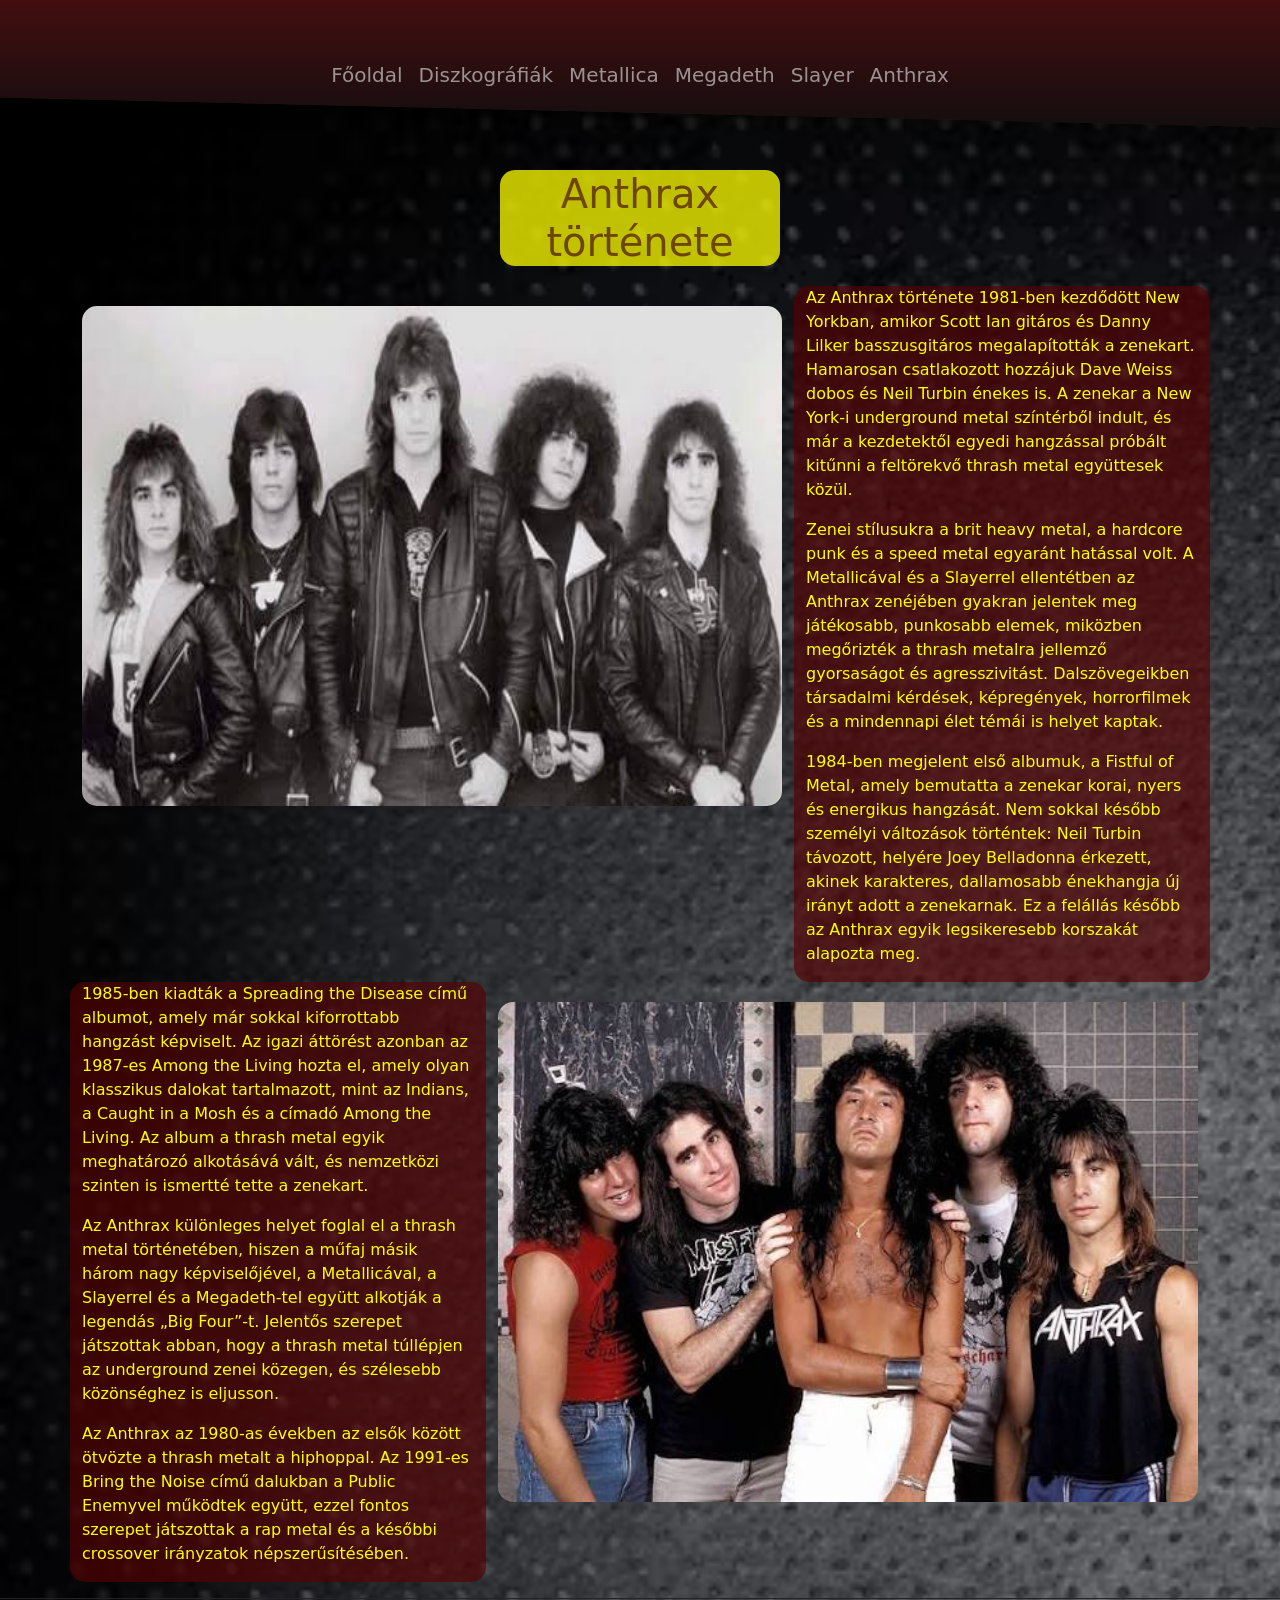
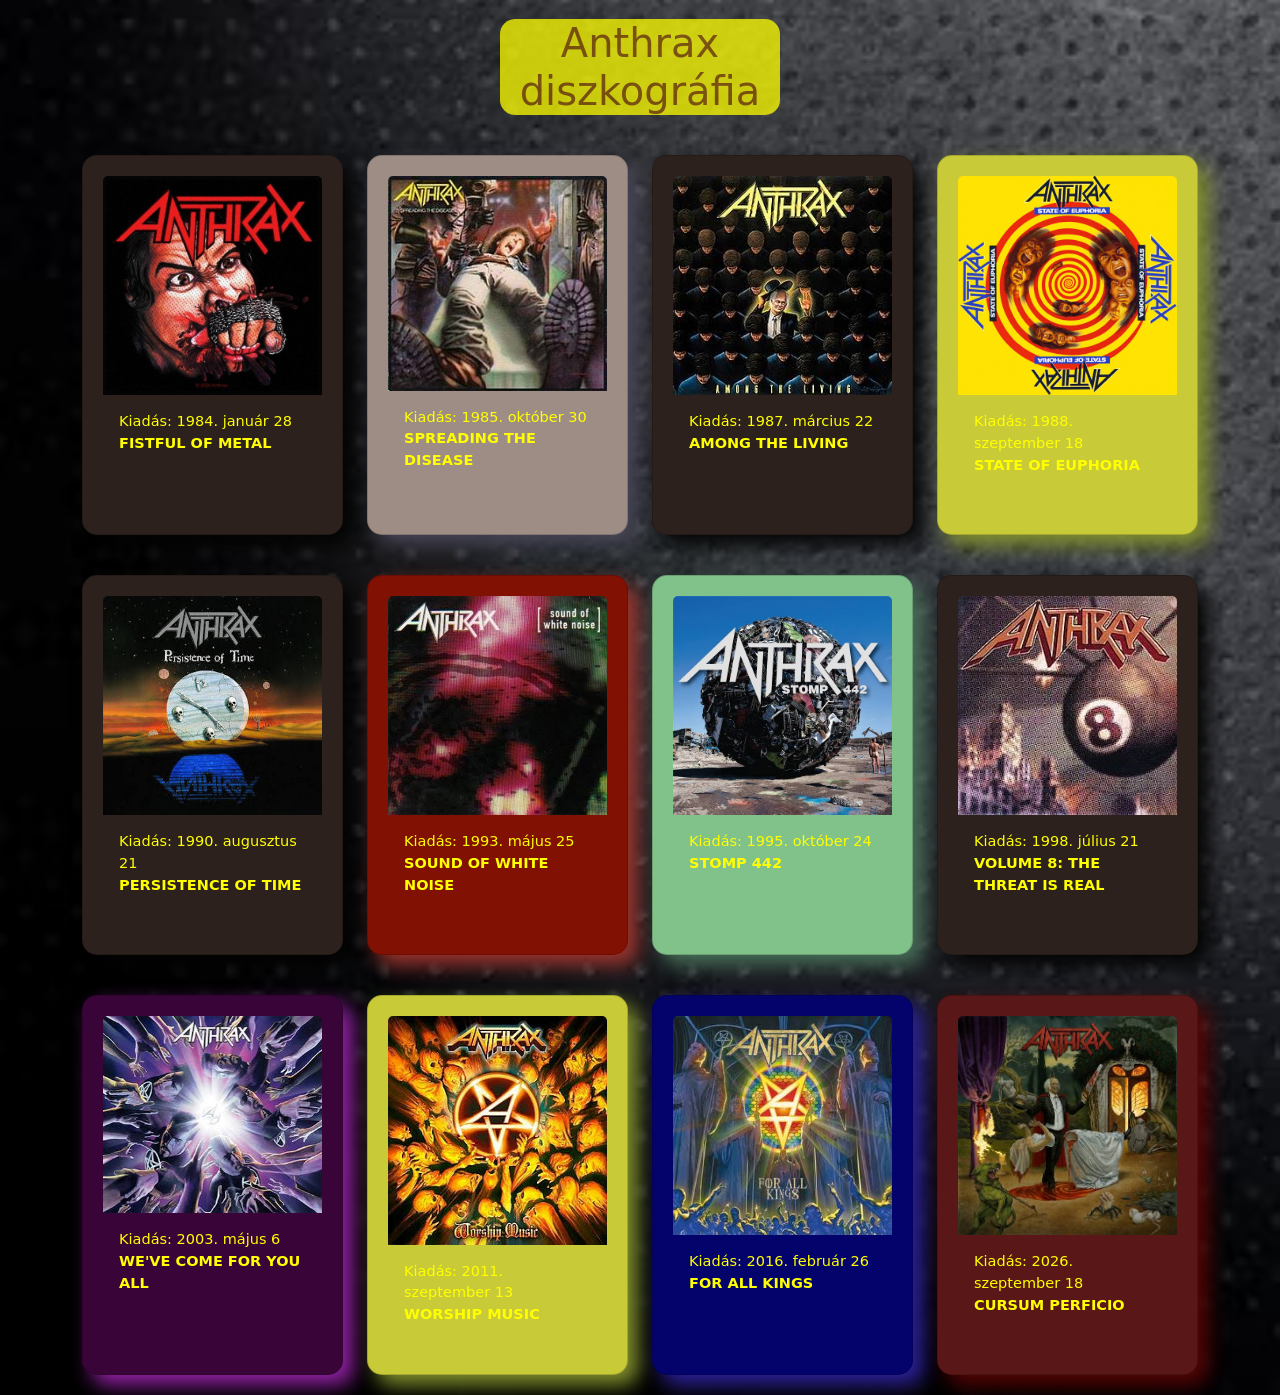
==== Anthrax.html @ 0cee43e6 "Majdnem végső állapot" ====
<!DOCTYPE html>

<html lang="hu">

<head>

    <meta charset="UTF-8">
    <meta name="viewport" content="width=device-width, initial-scale=1.0">
    <title>Anthrax</title>
    <link href="https://cdn.jsdelivr.net/npm/bootstrap@5.0.2/dist/css/bootstrap.min.css" rel="stylesheet"
        integrity="sha384-EVSTQN3/azprG1Anm3QDgpJLIm9Nao0Yz1ztcQTwFspd3yD65VohhpuuCOmLASjC" crossorigin="anonymous">
    <link rel="stylesheet" href="Anthrax.css">

</head>

<body>

    <nav class="navbar navbar-expand-lg navbar-dark bg-dark custom-navbar">
        <div class="container-fluid">
            <button class="navbar-toggler" type="button" data-bs-toggle="collapse" data-bs-target="#navbarNavDropdown"
                aria-controls="navbarNavDropdown" aria-expanded="false" aria-label="Toggle navigation">
                <span class="navbar-toggler-icon"></span>
            </button>
            <div class="collapse navbar-collapse justify-content-center" id="navbarNavDropdown">
                <ul class="navbar-nav">
                    <li class="nav-item">
                        <a class="nav-link" href="Főoldal.html">Főoldal</a>
                    </li>
                    <li class="nav-item">
                        <a class="nav-link" href="Diszkográfiák.html">Diszkográfiák</a>
                    </li>
                    <li class="nav-item">
                        <a class="nav-link" href="Metallica.html">Metallica</a>
                    </li>
                    <li class="nav-item">
                        <a class="nav-link" href="Megadeth.html">Megadeth</a>
                    </li>
                    <li class="nav-item">
                        <a class="nav-link" href="Slayer.html">Slayer</a>
                    </li>
                    <li class="nav-item">
                        <a class="nav-link" href="Anthrax.html">Anthrax</a>
                    </li>
                </ul>
            </div>
        </div>
    </nav>

    <h1 class="h1-custom">Anthrax története</h1>

    <div class="container">
        <div class="row">
            <div class="col">
                <img src="PICS/EarlyAnthrax1.jpg" alt="" class="custom-img">
            </div>
            <div class="col hatter">
                <p>
                    Az Anthrax története 1981-ben kezdődött New Yorkban, amikor Scott Ian gitáros és Danny Lilker
                    basszusgitáros megalapították a zenekart. Hamarosan csatlakozott hozzájuk Dave Weiss dobos és Neil
                    Turbin énekes is. A zenekar a New York-i underground metal színtérből indult, és már a kezdetektől
                    egyedi hangzással próbált kitűnni a feltörekvő thrash metal együttesek közül.
                </p>

                <p>
                    Zenei stílusukra a brit heavy metal, a hardcore punk és a speed metal egyaránt hatással volt. A
                    Metallicával és a Slayerrel ellentétben az Anthrax zenéjében gyakran jelentek meg játékosabb,
                    punkosabb elemek, miközben megőrizték a thrash metalra jellemző gyorsaságot és agresszivitást.
                    Dalszövegeikben társadalmi kérdések, képregények, horrorfilmek és a mindennapi élet témái is helyet
                    kaptak.
                </p>

                <p>
                    1984-ben megjelent első albumuk, a Fistful of Metal, amely bemutatta a zenekar korai, nyers és
                    energikus hangzását. Nem sokkal később személyi változások történtek: Neil Turbin távozott, helyére
                    Joey Belladonna érkezett, akinek karakteres, dallamosabb énekhangja új irányt adott a zenekarnak. Ez
                    a felállás később az Anthrax egyik legsikeresebb korszakát alapozta meg.
                </p>
            </div>
        </div>

        <div class="row">
            <div class="col hatter">
                <p>
                    1985-ben kiadták a Spreading the Disease című albumot, amely már sokkal kiforrottabb hangzást
                    képviselt. Az igazi áttörést azonban az 1987-es Among the Living hozta el, amely olyan klasszikus
                    dalokat tartalmazott, mint az Indians, a Caught in a Mosh és a címadó Among the Living. Az album a
                    thrash metal egyik meghatározó alkotásává vált, és nemzetközi szinten is ismertté tette a zenekart.
                </p>

                <p>
                    Az Anthrax különleges helyet foglal el a thrash metal történetében, hiszen a műfaj másik három nagy
                    képviselőjével, a Metallicával, a Slayerrel és a Megadeth-tel együtt alkotják a legendás „Big
                    Four”-t. Jelentős szerepet játszottak abban, hogy a thrash metal túllépjen az underground zenei
                    közegen, és szélesebb közönséghez is eljusson.
                </p>

                <p>
                    Az Anthrax az 1980-as években az elsők között ötvözte a thrash metalt a hiphoppal. Az 1991-es Bring
                    the Noise című dalukban a Public Enemyvel működtek együtt, ezzel fontos szerepet játszottak a rap
                    metal és a későbbi crossover irányzatok népszerűsítésében.
                </p>
            </div>
            <div class="col">
                <img src="PICS/EarlyAnthrax2.jpg" alt="" class="custom-img">
            </div>
        </div>
    </div>

    <hr>

    <h1 class="h1-custom">Anthrax diszkográfia</h1>

    <div class="container">
        <div class="row">
            <div class="col">
                <div class="card BLACK">
                    <a href="#FFOM.html"><img src="PICS/A1.jpg" class="card-img-top" alt="Fistful of Metal"
                            title="Fistful of Metal"></a>
                    <div class="card-body">
                        <p class="card-text">Kiadás: 1984. január 28<br><b>FISTFUL OF METAL</b></p>
                    </div>
                </div>
            </div>
            <div class="col">
                <div class="card CREAM">
                    <a href="#STD.html"><img src="PICS/A2.jpg" class="card-img-top" alt="Spreading the Disease"
                            title="Spreading the Disease"></a>
                    <div class="card-body">
                        <p class="card-text">Kiadás: 1985. október 30<br><b>SPREADING THE DISEASE</b></p>
                    </div>
                </div>
            </div>
            <div class="col">
                <div class="card BLACK">
                    <a href="#ATL.html"><img src="PICS/A3.jpg" class="card-img-top" alt="Among the Living"
                            title="Among the Living"></a>
                    <div class="card-body">
                        <p class="card-text">Kiadás: 1987. március 22<br><b>AMONG THE LIVING</b></p>
                    </div>
                </div>
            </div>
            <div class="col">
                <div class="card YELLOW">
                    <a href="#SOE.html"><img src="PICS/A4.jpg" class="card-img-top" alt="State of Euphoria"
                            title=".State of Euphoria"></a>
                    <div class="card-body">
                        <p class="card-text">Kiadás: 1988. szeptember 18<br><b>STATE OF EUPHORIA</b></p>
                    </div>
                </div>
            </div>
        </div>

        <div class="row">
            <div class="col">
                <div class="card BLACK">
                    <a href="#POT.html"><img src="PICS/A5.jpg" class="card-img-top" alt="Persistence of Time"
                            title="Persistence of Time"></a>
                    <div class="card-body">
                        <p class="card-text">Kiadás: 1990. augusztus 21<br><b>PERSISTENCE OF TIME</b></p>
                    </div>
                </div>
            </div>
            <div class="col">
                <div class="card LT-RED">
                    <a href="#SOWN.html"><img src="PICS/A6.jpg" class="card-img-top" alt="Sound of White Noise" title="Sound of White Noise"></a>
                    <div class="card-body">
                        <p class="card-text">Kiadás: 1993. május 25<br><b>SOUND OF WHITE NOISE</b></p>
                    </div>
                </div>
            </div>
            <div class="col">
                <div class="card LT-GREEN">
                    <a href="#S442.html"><img src="PICS/A7.jpg" class="card-img-top" alt="Stomp 442" title="Stomp 442"></a>
                    <div class="card-body">
                        <p class="card-text">Kiadás: 1995. október 24<br><b>STOMP 442</b></p>
                    </div>
                </div>
            </div>
            <div class="col">
                <div class="card BLACK">
                    <a href="#V8TTIR.html"><img src="PICS/A8.jpg" class="card-img-top" alt="Volume 8: The Threat is Real" title="Volume 8: The Threat is Real"></a>
                    <div class="card-body">
                        <p class="card-text">Kiadás: 1998. július 21<br><b>VOLUME 8: THE THREAT IS REAL</b></p>
                    </div>
                </div>
            </div>
        </div>

        <div class="row">
            <div class="col">
                <div class="card PURPLE">
                    <a href="#WHCFYA.html"><img src="PICS/A9.jpg" class="card-img-top" alt="We've Come for You All"
                            title="We've Come for You All"></a>
                    <div class="card-body">
                        <p class="card-text">Kiadás: 2003. május 6<br><b>WE'VE COME FOR YOU ALL</b></p>
                    </div>
                </div>
            </div>
            <div class="col">
                <div class="card YELLOW">
                    <a href="#HTS.html"><img src="PICS/A10.jpg" class="card-img-top" alt="Worship Music"
                            title="Worship Music"></a>
                    <div class="card-body">
                        <p class="card-text">Kiadás: 2011. szeptember 13<br><b>WORSHIP MUSIC</b></p>
                    </div>
                </div>
            </div>
            <div class="col">
                <div class="card BLUE">
                    <a href="#FAK.html"><img src="PICS/A11.jpg" class="card-img-top" alt="For All Kings"
                            title="For All Kings"></a>
                    <div class="card-body">
                        <p class="card-text">Kiadás: 2016. február 26<br><b>FOR ALL KINGS</b></p>
                    </div>
                </div>
            </div>
            <div class="col">
                <div class="card RED">
                    <a href="#G.html"><img src="PICS/Anthrax.jpg" class="card-img-top" alt="GCursum Perficio"
                            title="Cursum Perficio"></a>
                    <div class="card-body">
                        <p class="card-text">Kiadás: 2026. szeptember 18<br><b>CURSUM PERFICIO</b></p>
                    </div>
                </div>
            </div>
        </div>

    </div>

</body>

</html>
---- Anthrax.css ----
body{
    background-image: url(PICS/Body.avif);
    background-repeat: no-repeat;
    background-size: cover;
}

hr{
    background-color: black;
    opacity: 1;
}

p{
    color: yellow;
}

.hatter{
    background-color: rgba(85, 2, 2, 0.65);
    border-radius: 15px;
}

h1{
    margin-top: 20px;
    margin-bottom: 20px;
    text-align: center;
    color: rgba(85, 2, 2, 0.65);
}

.h1-custom{
    border-radius: 15px;
    background-color: yellow;
    opacity: 75%;
    margin-left: 500px;
    margin-right: 500px;
}

h5{
    color: yellow;
}

.custom-navbar {
    font-size: 20px;
    position: relative;
    min-height: 150px;
    background:
        linear-gradient(rgba(85, 2, 2, 0.65), rgba(0, 0, 0, 0.65));
    clip-path: polygon(
        0 0,
        100% 0,
        100% 85%,
        0 65%);
}

.custom-img{
    width: 700px;
    height: 500px;
    margin-top: 20px;
    margin-bottom: 20px;
    border-radius: 15px;
}

.card{
    height: 380px;
    padding: 20px;
    margin-top: 20px;
    margin-bottom: 20px;
    font-size: 14.5px;
}

.RED{
    border-radius: 15px;
    box-shadow: 10px 10px 20px rgb(87, 4, 4);
    background-color: rgb(90, 23, 23);
    color: white;
}

.LT-RED{
    border-radius: 15px;
    box-shadow: 10px 10px 20px rgb(158, 53, 46);
    background-color: rgb(129, 17, 2);
    color: white;
}

.BLUE{
    border-radius: 15px;
    box-shadow: 10px 10px 20px rgb(45, 33, 156);
    background-color: rgb(3, 3, 107);
    color: white;
}

.ORANGE{
    border-radius: 15px;
    box-shadow: 10px 10px 20px rgb(201, 86, 10);
    background-color: rgb(170, 75, 31);
    color: white;
}

.WHITE{
    border-radius: 15px;
    box-shadow: 10px 10px 20px rgb(73, 70, 70);
    background-color: rgb(196, 167, 154);
    color: white;
}

.BLACK{
    border-radius: 15px;
    box-shadow: 10px 10px 20px rgb(3, 3, 3);
    background-color: rgb(44, 33, 28);
    color: white;
}

.PURPLE{
    border-radius: 15px;
    box-shadow: 10px 10px 20px rgb(147, 33, 165);
    background-color: rgb(57, 5, 57);
    color: white;
}

.GREEN{
    border-radius: 15px;
    box-shadow: 10px 10px 20px rgb(8, 56, 30);
    background-color: rgb(13, 81, 99);
    color: white;
}

.LT-GREEN{
    border-radius: 15px;
    box-shadow: 10px 10px 20px rgb(72, 112, 90);
    background-color: rgb(129, 194, 138);
    color: white;
}

.LT-ORANGE{
    border-radius: 15px;
    box-shadow: 10px 10px 20px rgb(97, 31, 1);
    background-color: rgb(201, 64, 40);
    color: white;
}

.BROWN{
    border-radius: 15px;
    box-shadow: 10px 10px 20px rgb(66, 25, 2);
    background-color: rgb(88, 30, 3);
    color: white;
}

.CREAM{
    border-radius: 15px;
    box-shadow: 10px 10px 20px rgb(72, 70, 87);
    background-color: rgb(158, 141, 133);
    color: white;
}

.YELLOW{
    border-radius: 15px;
    box-shadow: 10px 10px 20px rgb(131, 146, 45);
    background-color: rgb(200, 202, 56);
    color: white;
}
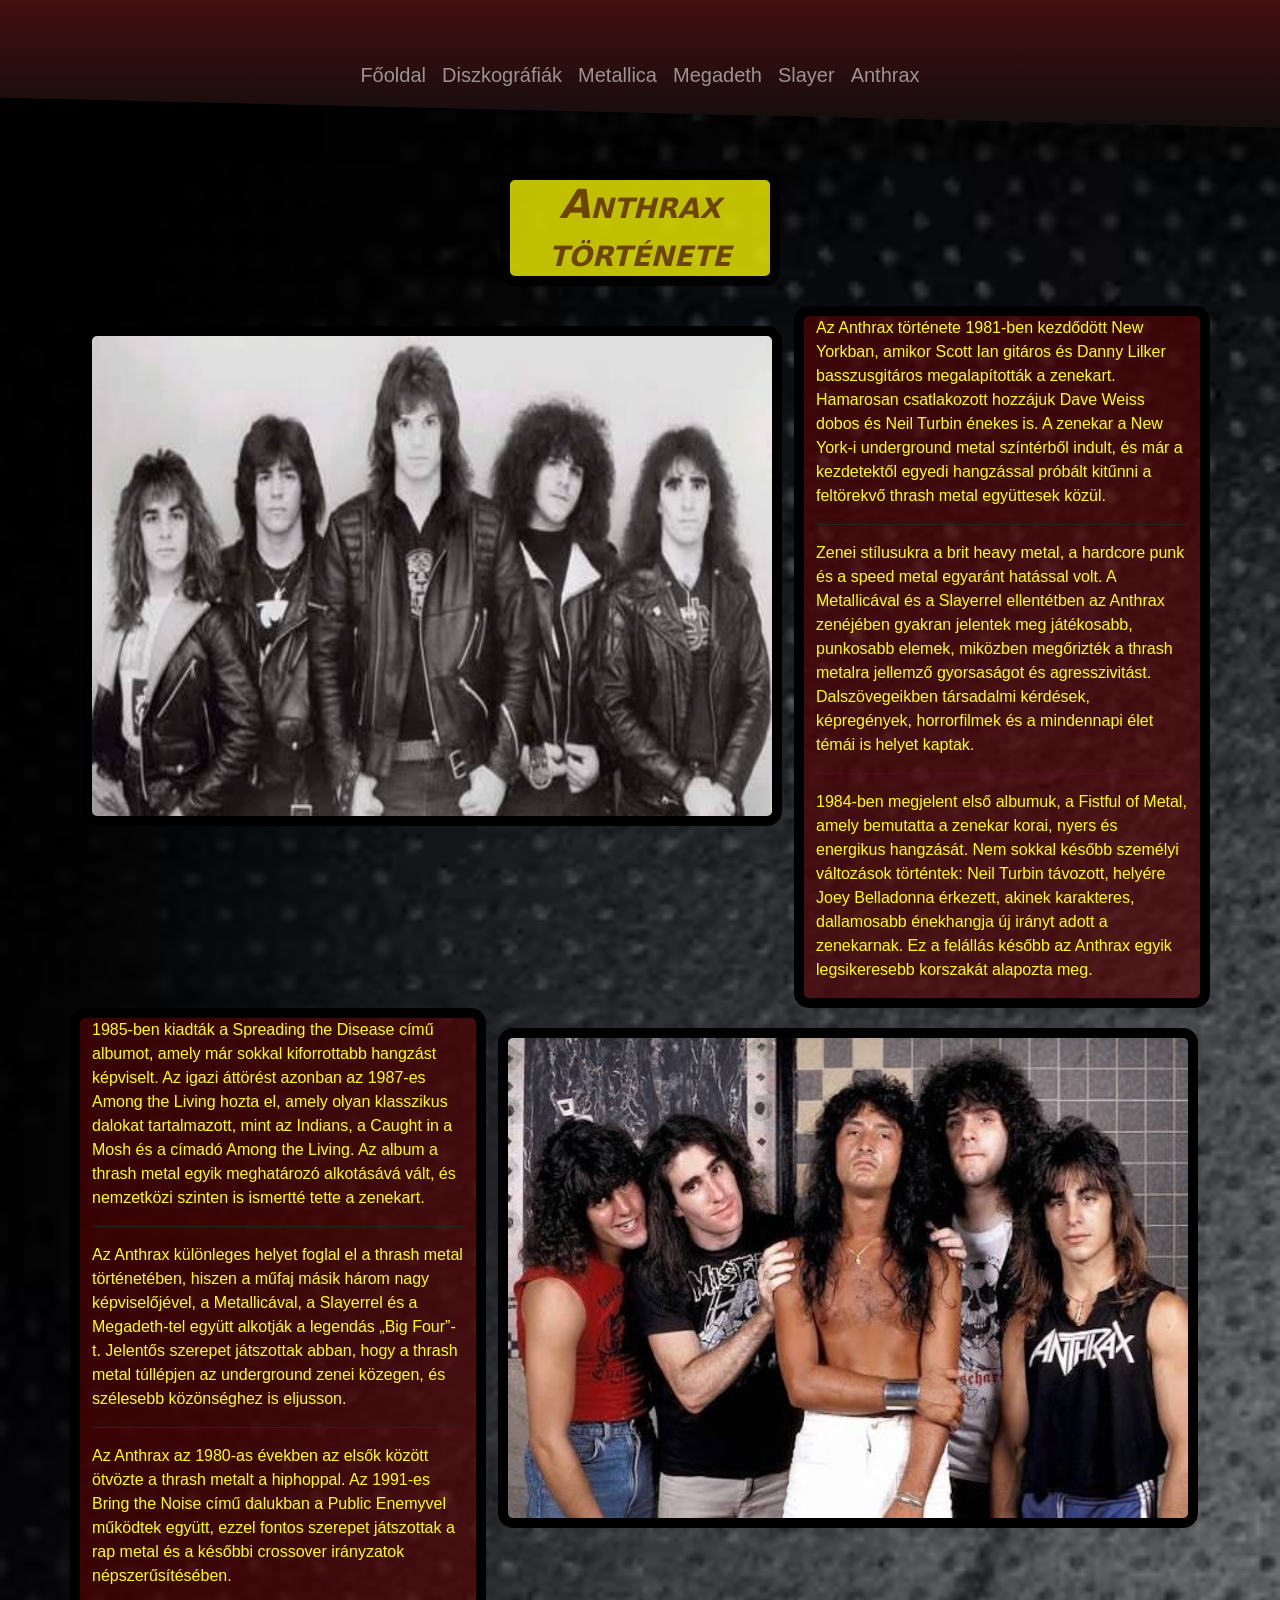
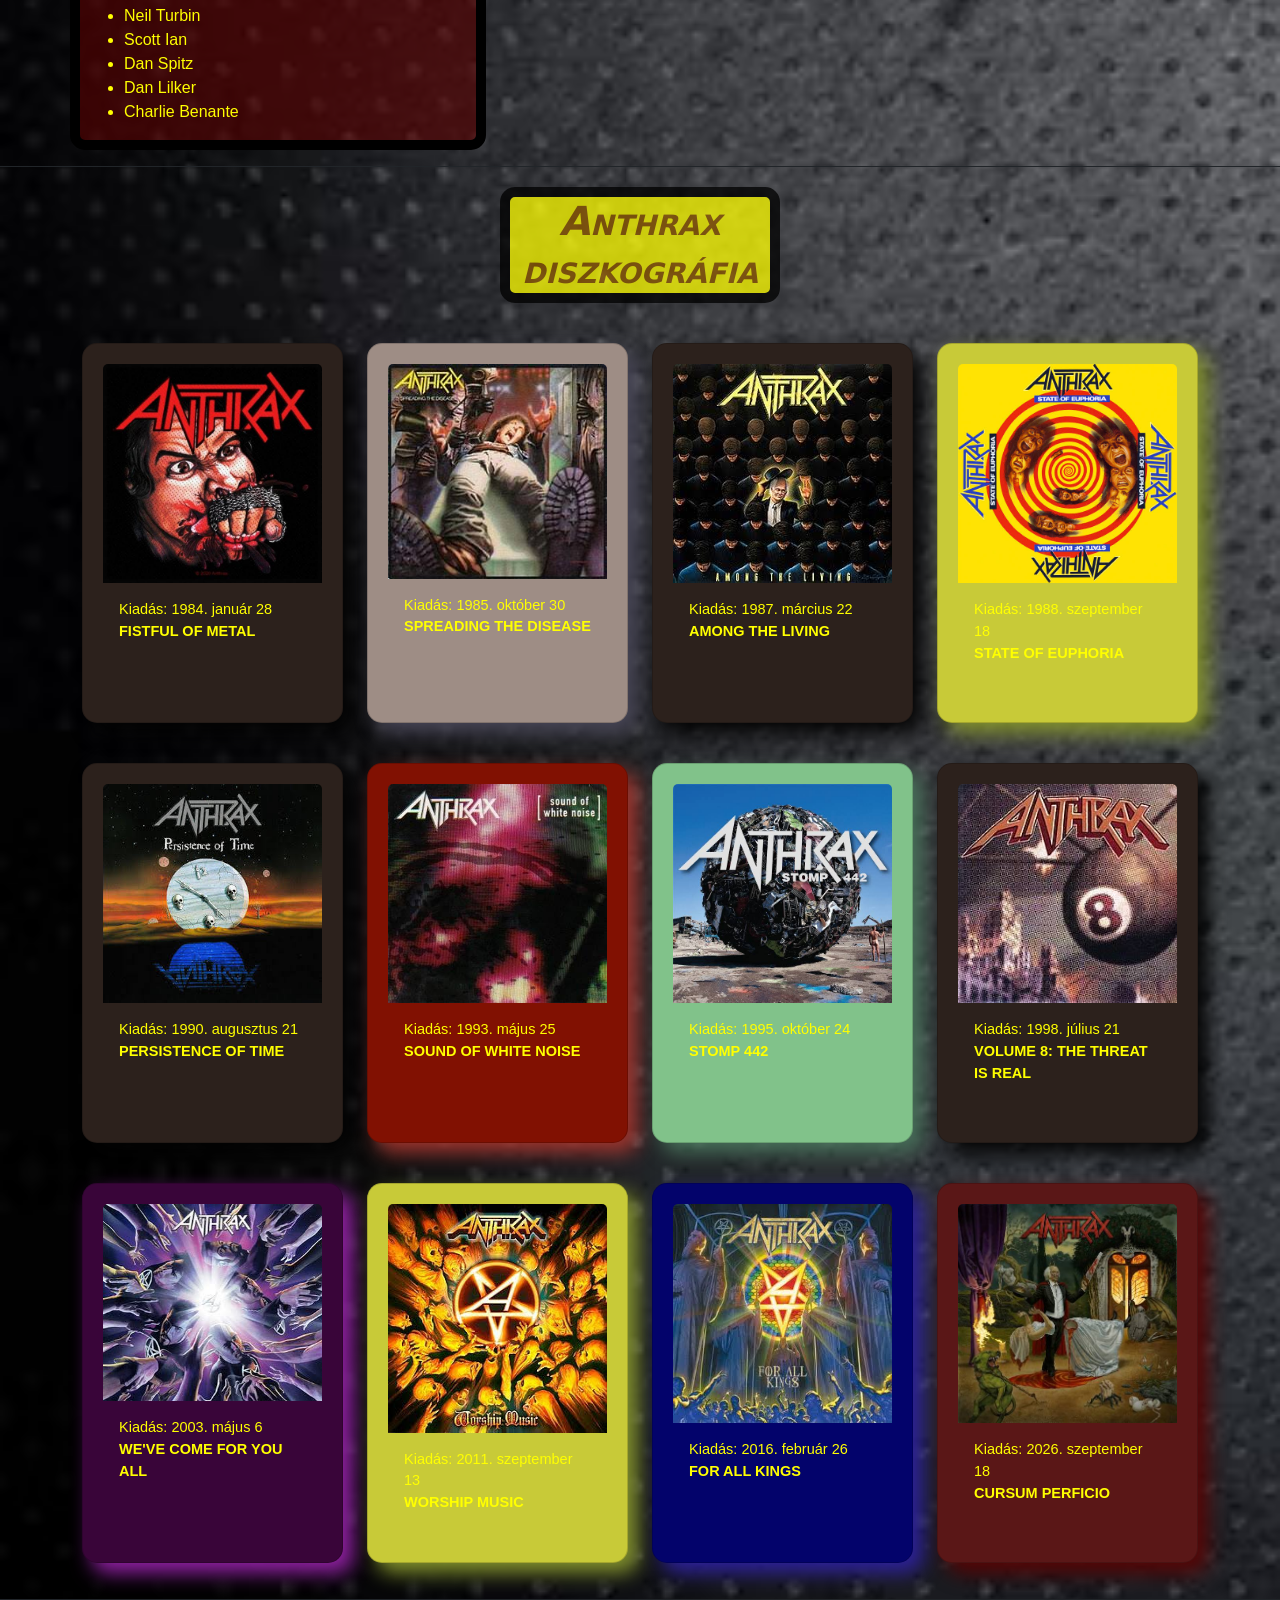
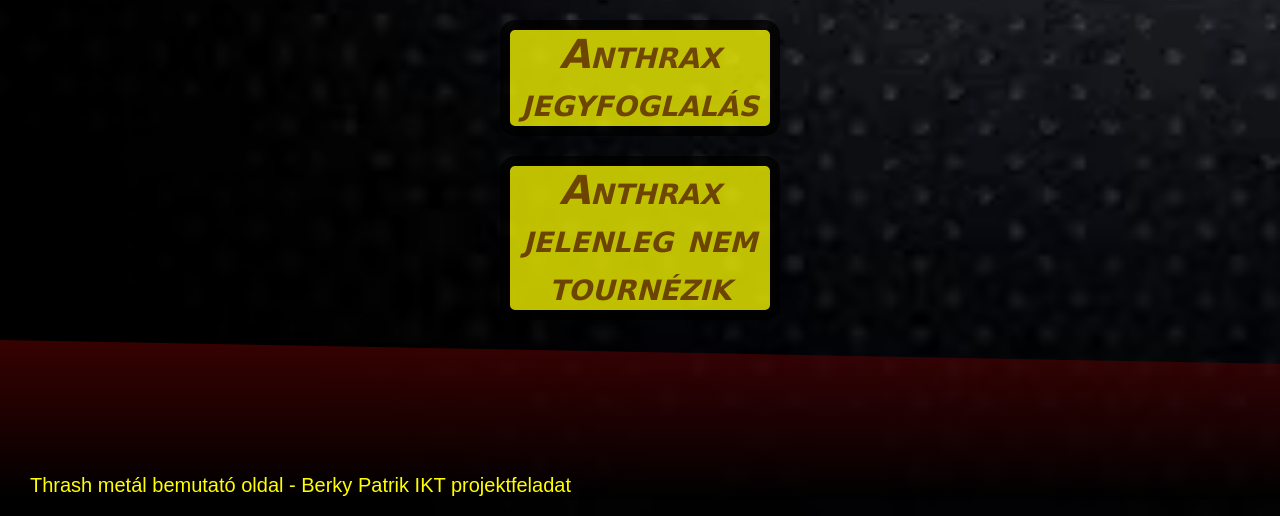
==== commit 7497d770: "Kész állapot" ====
--- a/Anthrax.html
+++ b/Anthrax.html
@@ -10,6 +10,13 @@
     <link href="https://cdn.jsdelivr.net/npm/bootstrap@5.0.2/dist/css/bootstrap.min.css" rel="stylesheet"
         integrity="sha384-EVSTQN3/azprG1Anm3QDgpJLIm9Nao0Yz1ztcQTwFspd3yD65VohhpuuCOmLASjC" crossorigin="anonymous">
     <link rel="stylesheet" href="Anthrax.css">
+
+    <style>
+        p, h5, li{
+            color: yellow;
+            font-family: Arial, Helvetica, sans-serif;
+        }
+    </style>
 
 </head>
 
@@ -51,15 +58,17 @@
     <div class="container">
         <div class="row">
             <div class="col">
-                <img src="PICS/EarlyAnthrax1.jpg" alt="" class="custom-img">
-            </div>
-            <div class="col hatter">
+                <img src="PICS/EarlyAnthrax1.jpg" alt="Eredeti banda tagok" title="Eredeti banda tagok" id="custom-img">
+            </div>
+            <aside class="col hatter">
                 <p>
                     Az Anthrax története 1981-ben kezdődött New Yorkban, amikor Scott Ian gitáros és Danny Lilker
                     basszusgitáros megalapították a zenekart. Hamarosan csatlakozott hozzájuk Dave Weiss dobos és Neil
                     Turbin énekes is. A zenekar a New York-i underground metal színtérből indult, és már a kezdetektől
                     egyedi hangzással próbált kitűnni a feltörekvő thrash metal együttesek közül.
                 </p>
+
+                <hr>
 
                 <p>
                     Zenei stílusukra a brit heavy metal, a hardcore punk és a speed metal egyaránt hatással volt. A
@@ -69,17 +78,19 @@
                     kaptak.
                 </p>
 
+                <hr>
+
                 <p>
                     1984-ben megjelent első albumuk, a Fistful of Metal, amely bemutatta a zenekar korai, nyers és
                     energikus hangzását. Nem sokkal később személyi változások történtek: Neil Turbin távozott, helyére
                     Joey Belladonna érkezett, akinek karakteres, dallamosabb énekhangja új irányt adott a zenekarnak. Ez
                     a felállás később az Anthrax egyik legsikeresebb korszakát alapozta meg.
                 </p>
-            </div>
-        </div>
-
-        <div class="row">
-            <div class="col hatter">
+            </aside>
+        </div>
+
+        <div class="row">
+            <aside class="col hatter">
                 <p>
                     1985-ben kiadták a Spreading the Disease című albumot, amely már sokkal kiforrottabb hangzást
                     képviselt. Az igazi áttörést azonban az 1987-es Among the Living hozta el, amely olyan klasszikus
@@ -87,6 +98,8 @@
                     thrash metal egyik meghatározó alkotásává vált, és nemzetközi szinten is ismertté tette a zenekart.
                 </p>
 
+                <hr>
+
                 <p>
                     Az Anthrax különleges helyet foglal el a thrash metal történetében, hiszen a műfaj másik három nagy
                     képviselőjével, a Metallicával, a Slayerrel és a Megadeth-tel együtt alkotják a legendás „Big
@@ -94,14 +107,25 @@
                     közegen, és szélesebb közönséghez is eljusson.
                 </p>
 
+                <hr>
+
                 <p>
                     Az Anthrax az 1980-as években az elsők között ötvözte a thrash metalt a hiphoppal. Az 1991-es Bring
                     the Noise című dalukban a Public Enemyvel működtek együtt, ezzel fontos szerepet játszottak a rap
                     metal és a későbbi crossover irányzatok népszerűsítésében.
                 </p>
-            </div>
-            <div class="col">
-                <img src="PICS/EarlyAnthrax2.jpg" alt="" class="custom-img">
+
+                <ul>
+                    <li>Neil Turbin</li>
+                    <li>Scott Ian</li>
+                    <li>Dan Spitz</li>
+                    <li>Dan Lilker</li>
+                    <li>Charlie Benante</li>
+                </ul>
+
+            </aside>
+            <div class="col">
+                <img src="PICS/EarlyAnthrax2.jpg" alt="Későbbi banda felállás" title="Későbbi banda felállás" id="custom-img">
             </div>
         </div>
     </div>
@@ -227,6 +251,19 @@
 
     </div>
 
+    <hr>
+
+    <h1 class="h1-custom">Anthrax jegyfoglalás</h1>
+
+    <h1 class="h1-custom">Anthrax jelenleg nem tournézik</h1>
+
+    <footer class="custom-footer">
+        <br>
+        <p>
+            Thrash metál bemutató oldal - Berky Patrik IKT projektfeladat
+        </p>
+    </footer>
+
 </body>
 
 </html>
--- a/Anthrax.css
+++ b/Anthrax.css
@@ -9,16 +9,19 @@
     opacity: 1;
 }
 
-p{
-    color: yellow;
-}
-
 .hatter{
     background-color: rgba(85, 2, 2, 0.65);
     border-radius: 15px;
+    border-style: solid;
+    border-width: 10px;
+    border-color: black;
 }
 
 h1{
+    font-size: 40px;
+    font-weight: bold;
+    font-style: italic;
+    font-variant: small-caps;
     margin-top: 20px;
     margin-bottom: 20px;
     text-align: center;
@@ -27,14 +30,13 @@
 
 .h1-custom{
     border-radius: 15px;
+    border-style: solid;
+    border-width: 10px;
+    border-color: black;
     background-color: yellow;
     opacity: 75%;
     margin-left: 500px;
     margin-right: 500px;
-}
-
-h5{
-    color: yellow;
 }
 
 .custom-navbar {
@@ -50,12 +52,15 @@
         0 65%);
 }
 
-.custom-img{
+#custom-img{
     width: 700px;
     height: 500px;
     margin-top: 20px;
     margin-bottom: 20px;
     border-radius: 15px;
+    border-style: solid;
+    border-width: 10px;
+    border-color: black;
 }
 
 .card{
@@ -157,3 +162,20 @@
     color: white;
 }
 
+.custom-footer {
+    padding-top: 100px;
+    padding-left: 30px;
+    font-size: 20px;
+    position: relative;
+    min-height: 150px;
+    background: linear-gradient(
+        rgba(85, 2, 2, 0.65),
+        rgba(0, 0, 0, 0.65)
+    );
+    clip-path: polygon(
+    0 0,
+    100% 15%,
+    100% 100%,
+    0 100%
+    );
+}
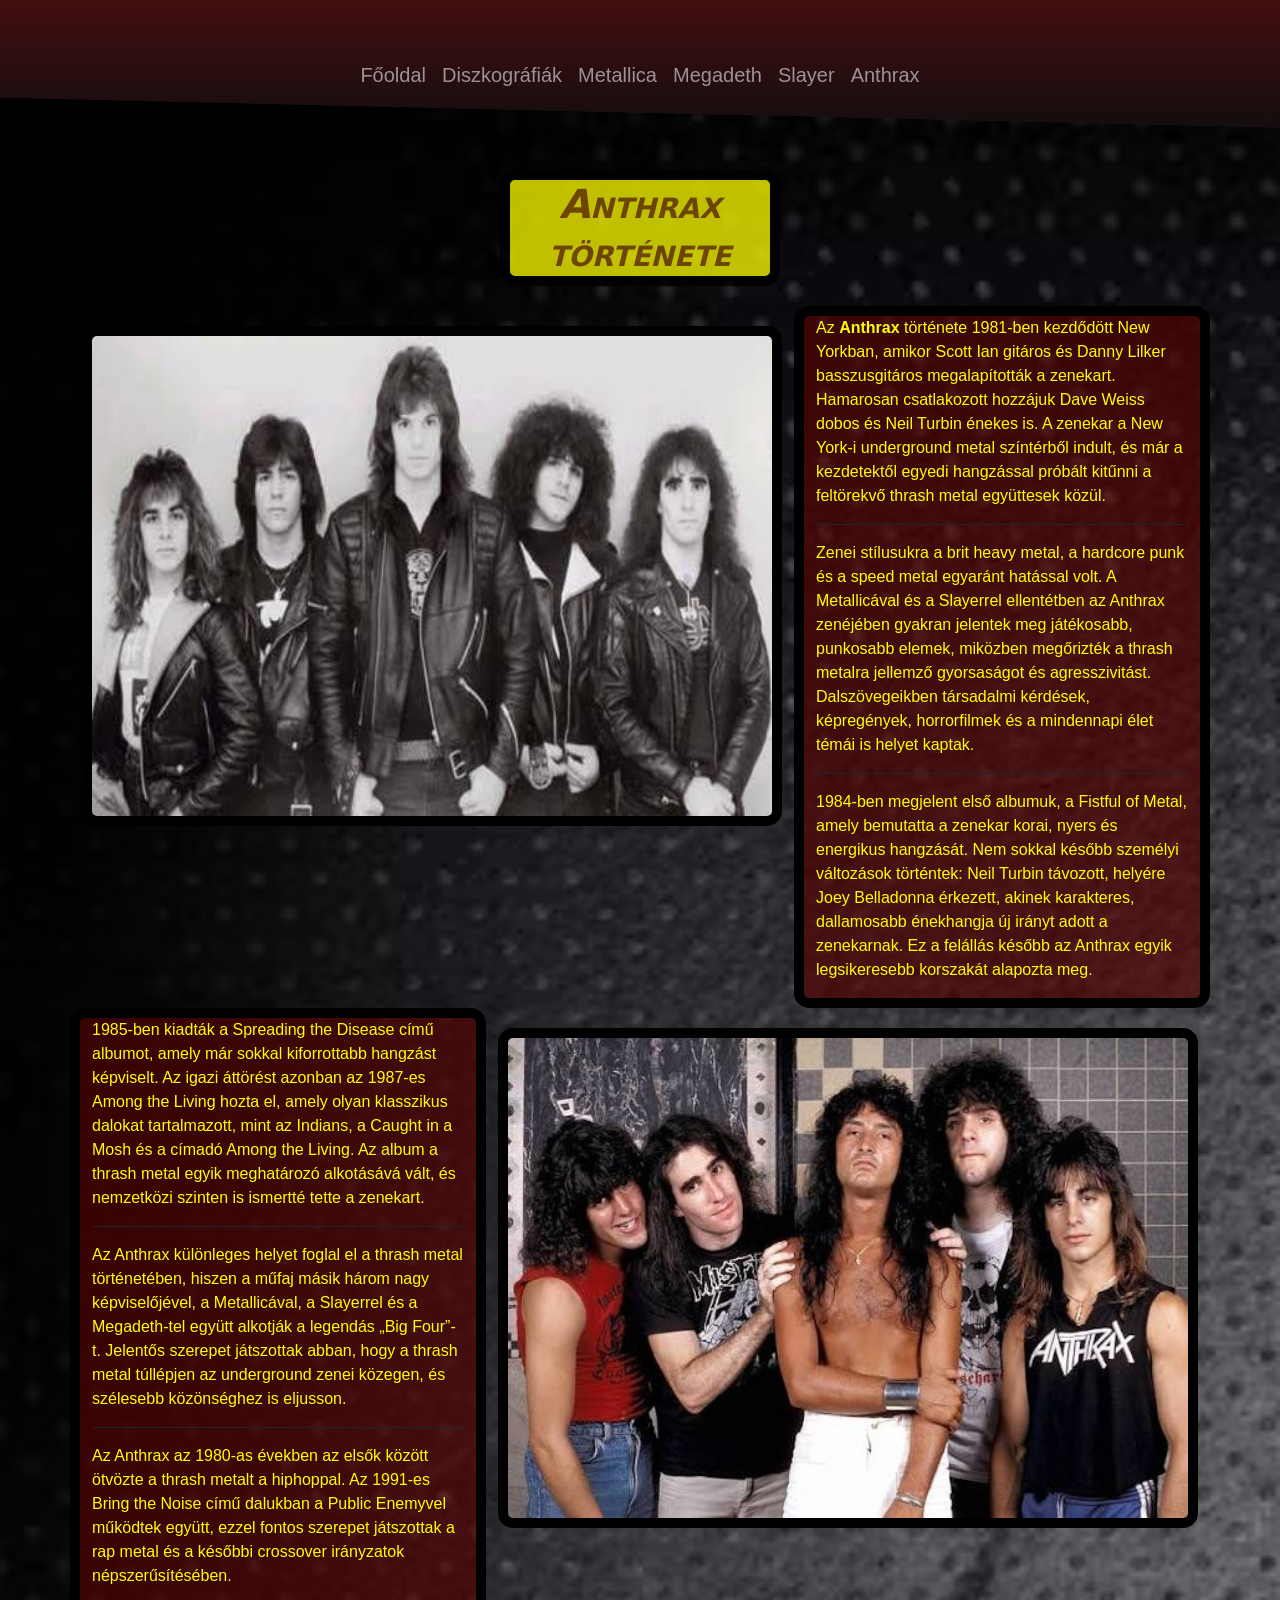
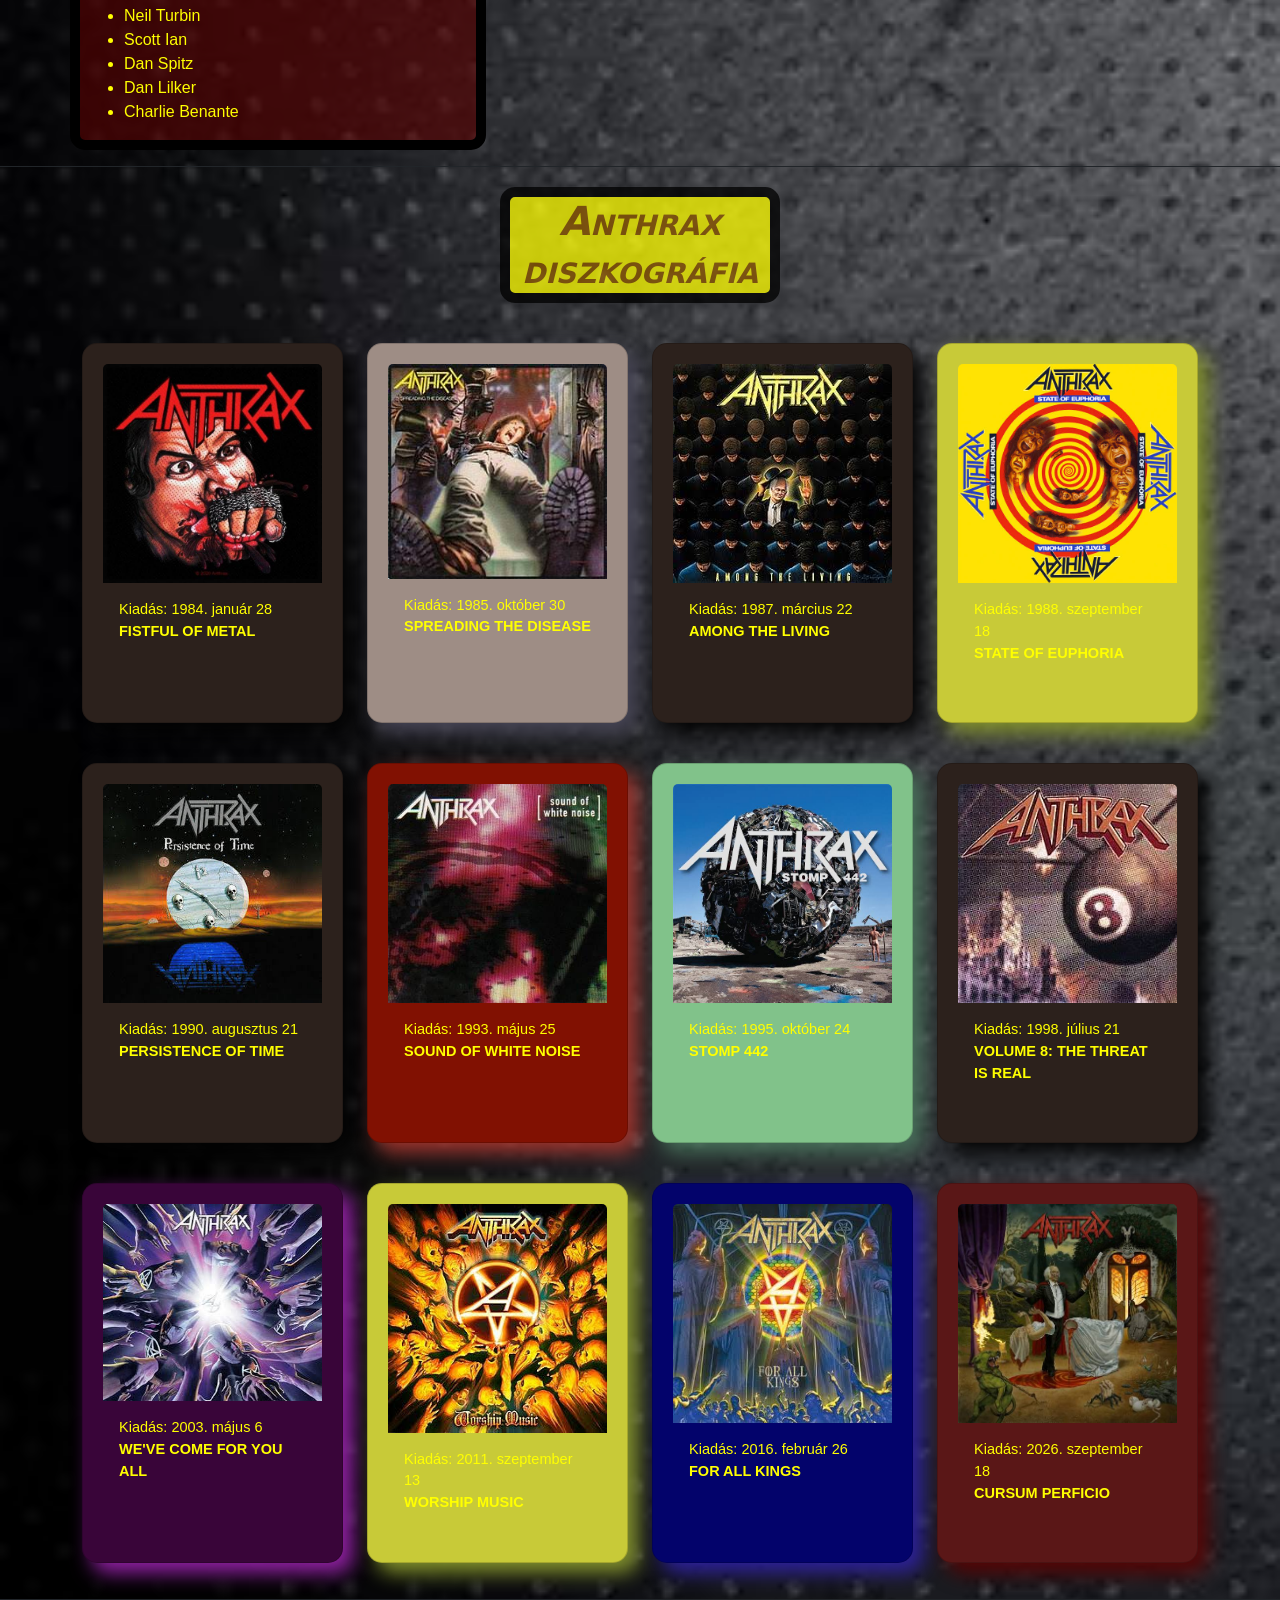
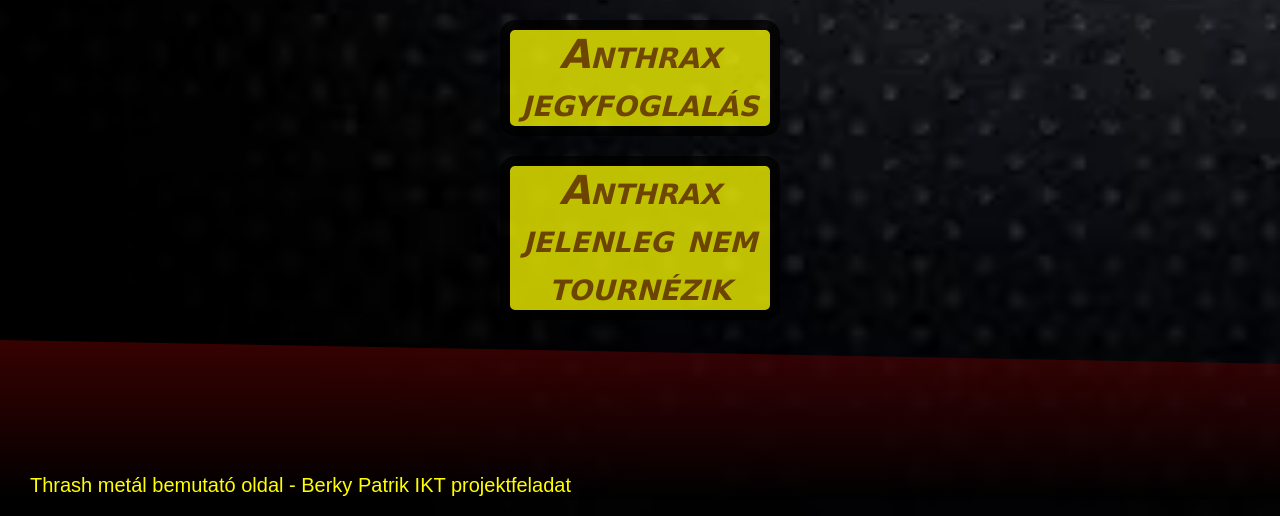
==== commit 8ccf603f: "Végleges állapot" ====
--- a/Anthrax.html
+++ b/Anthrax.html
@@ -62,7 +62,7 @@
             </div>
             <aside class="col hatter">
                 <p>
-                    Az Anthrax története 1981-ben kezdődött New Yorkban, amikor Scott Ian gitáros és Danny Lilker
+                    Az <b>Anthrax</b> története 1981-ben kezdődött New Yorkban, amikor Scott Ian gitáros és Danny Lilker
                     basszusgitáros megalapították a zenekart. Hamarosan csatlakozott hozzájuk Dave Weiss dobos és Neil
                     Turbin énekes is. A zenekar a New York-i underground metal színtérből indult, és már a kezdetektől
                     egyedi hangzással próbált kitűnni a feltörekvő thrash metal együttesek közül.
@@ -135,7 +135,7 @@
     <h1 class="h1-custom">Anthrax diszkográfia</h1>
 
     <div class="container">
-        <div class="row">
+        <div class="row row-cols-lg-4 row-cols-md-2">
             <div class="col">
                 <div class="card BLACK">
                     <a href="#FFOM.html"><img src="PICS/A1.jpg" class="card-img-top" alt="Fistful of Metal"
@@ -174,7 +174,7 @@
             </div>
         </div>
 
-        <div class="row">
+        <div class="row row-cols-lg-4 row-cols-md-2">
             <div class="col">
                 <div class="card BLACK">
                     <a href="#POT.html"><img src="PICS/A5.jpg" class="card-img-top" alt="Persistence of Time"
@@ -210,7 +210,7 @@
             </div>
         </div>
 
-        <div class="row">
+        <div class="row row-cols-lg-4 row-cols-md-2">
             <div class="col">
                 <div class="card PURPLE">
                     <a href="#WHCFYA.html"><img src="PICS/A9.jpg" class="card-img-top" alt="We've Come for You All"
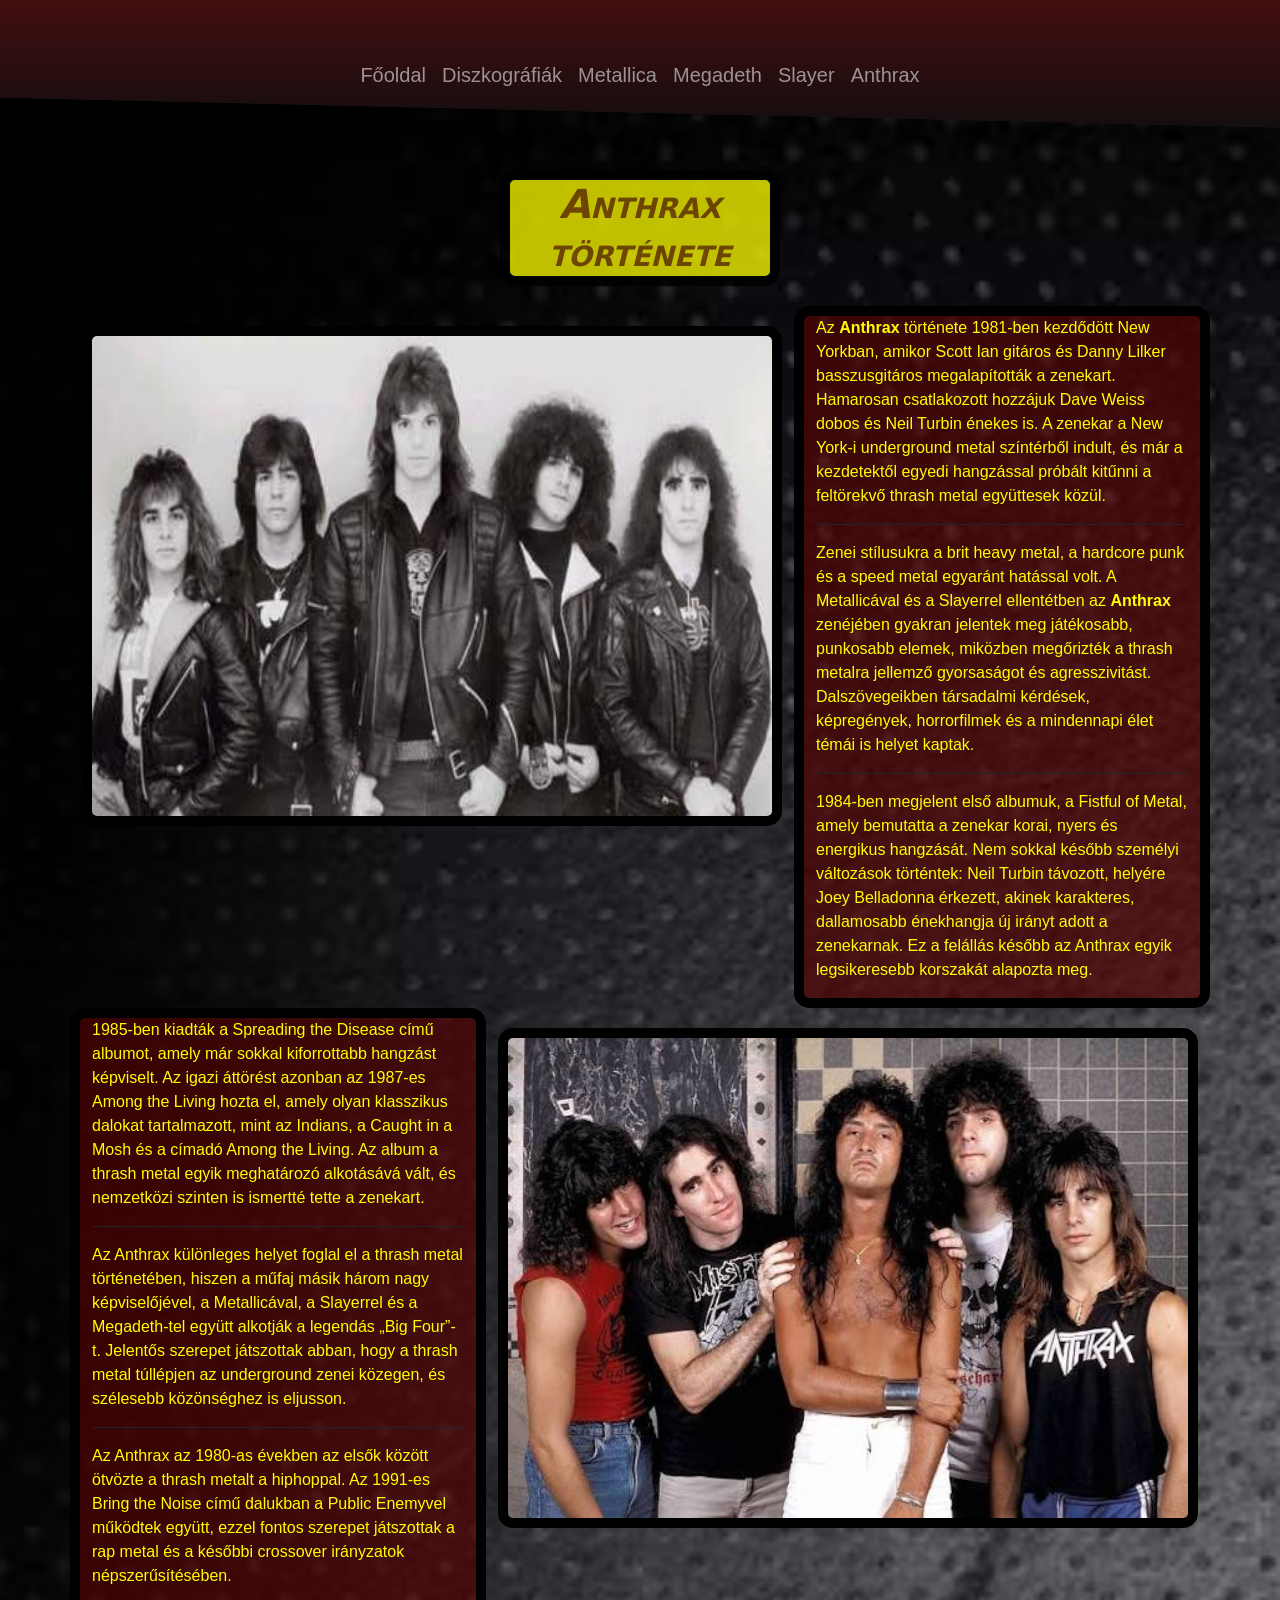
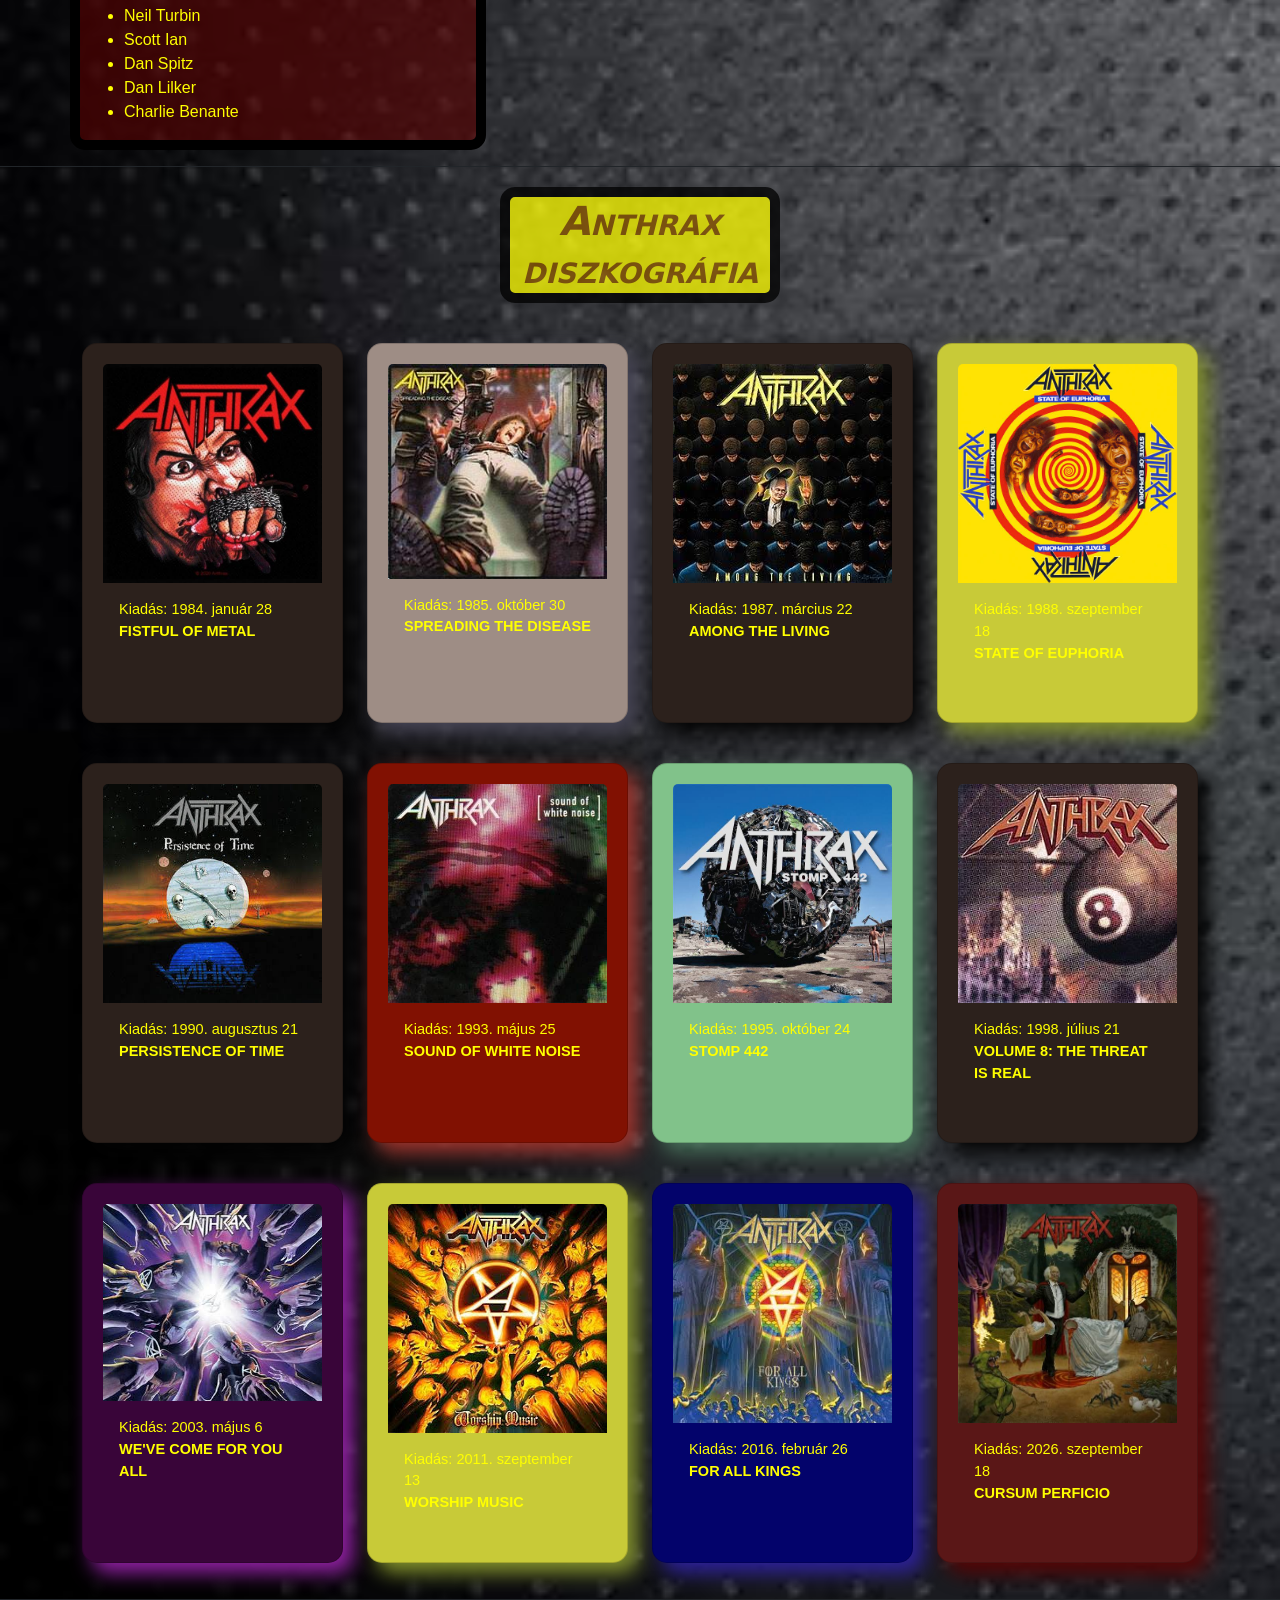
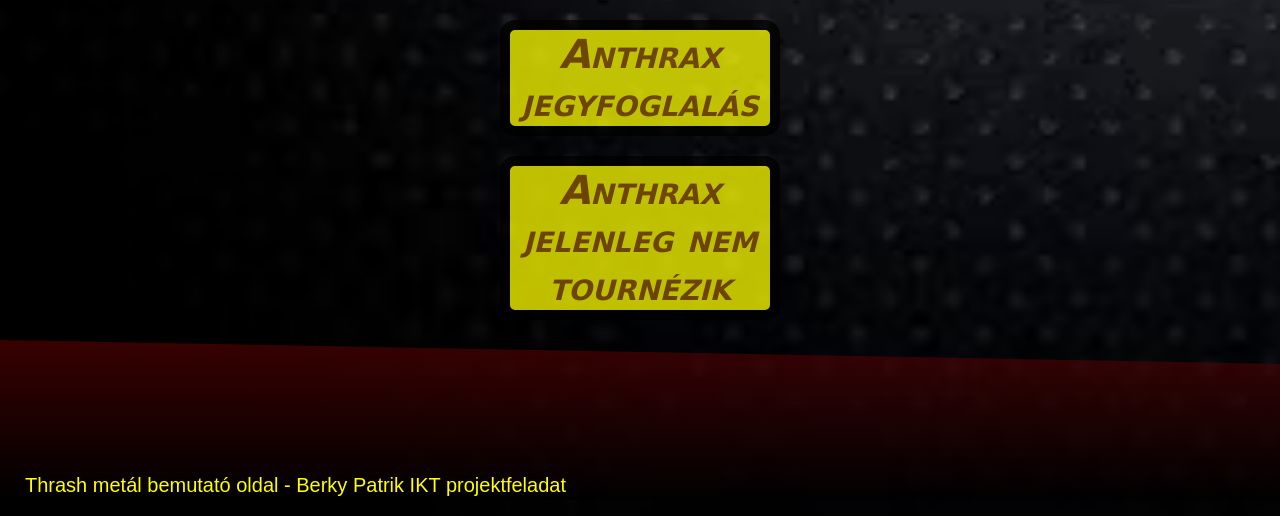
==== commit af99cb3a: "Elkészült feladat" ====
--- a/Anthrax.html
+++ b/Anthrax.html
@@ -72,7 +72,7 @@
 
                 <p>
                     Zenei stílusukra a brit heavy metal, a hardcore punk és a speed metal egyaránt hatással volt. A
-                    Metallicával és a Slayerrel ellentétben az Anthrax zenéjében gyakran jelentek meg játékosabb,
+                    Metallicával és a Slayerrel ellentétben az <b>Anthrax</b> zenéjében gyakran jelentek meg játékosabb,
                     punkosabb elemek, miközben megőrizték a thrash metalra jellemző gyorsaságot és agresszivitást.
                     Dalszövegeikben társadalmi kérdések, képregények, horrorfilmek és a mindennapi élet témái is helyet
                     kaptak.
--- a/Anthrax.css
+++ b/Anthrax.css
@@ -164,7 +164,7 @@
 
 .custom-footer {
     padding-top: 100px;
-    padding-left: 30px;
+    padding-left: 25px;
     font-size: 20px;
     position: relative;
     min-height: 150px;
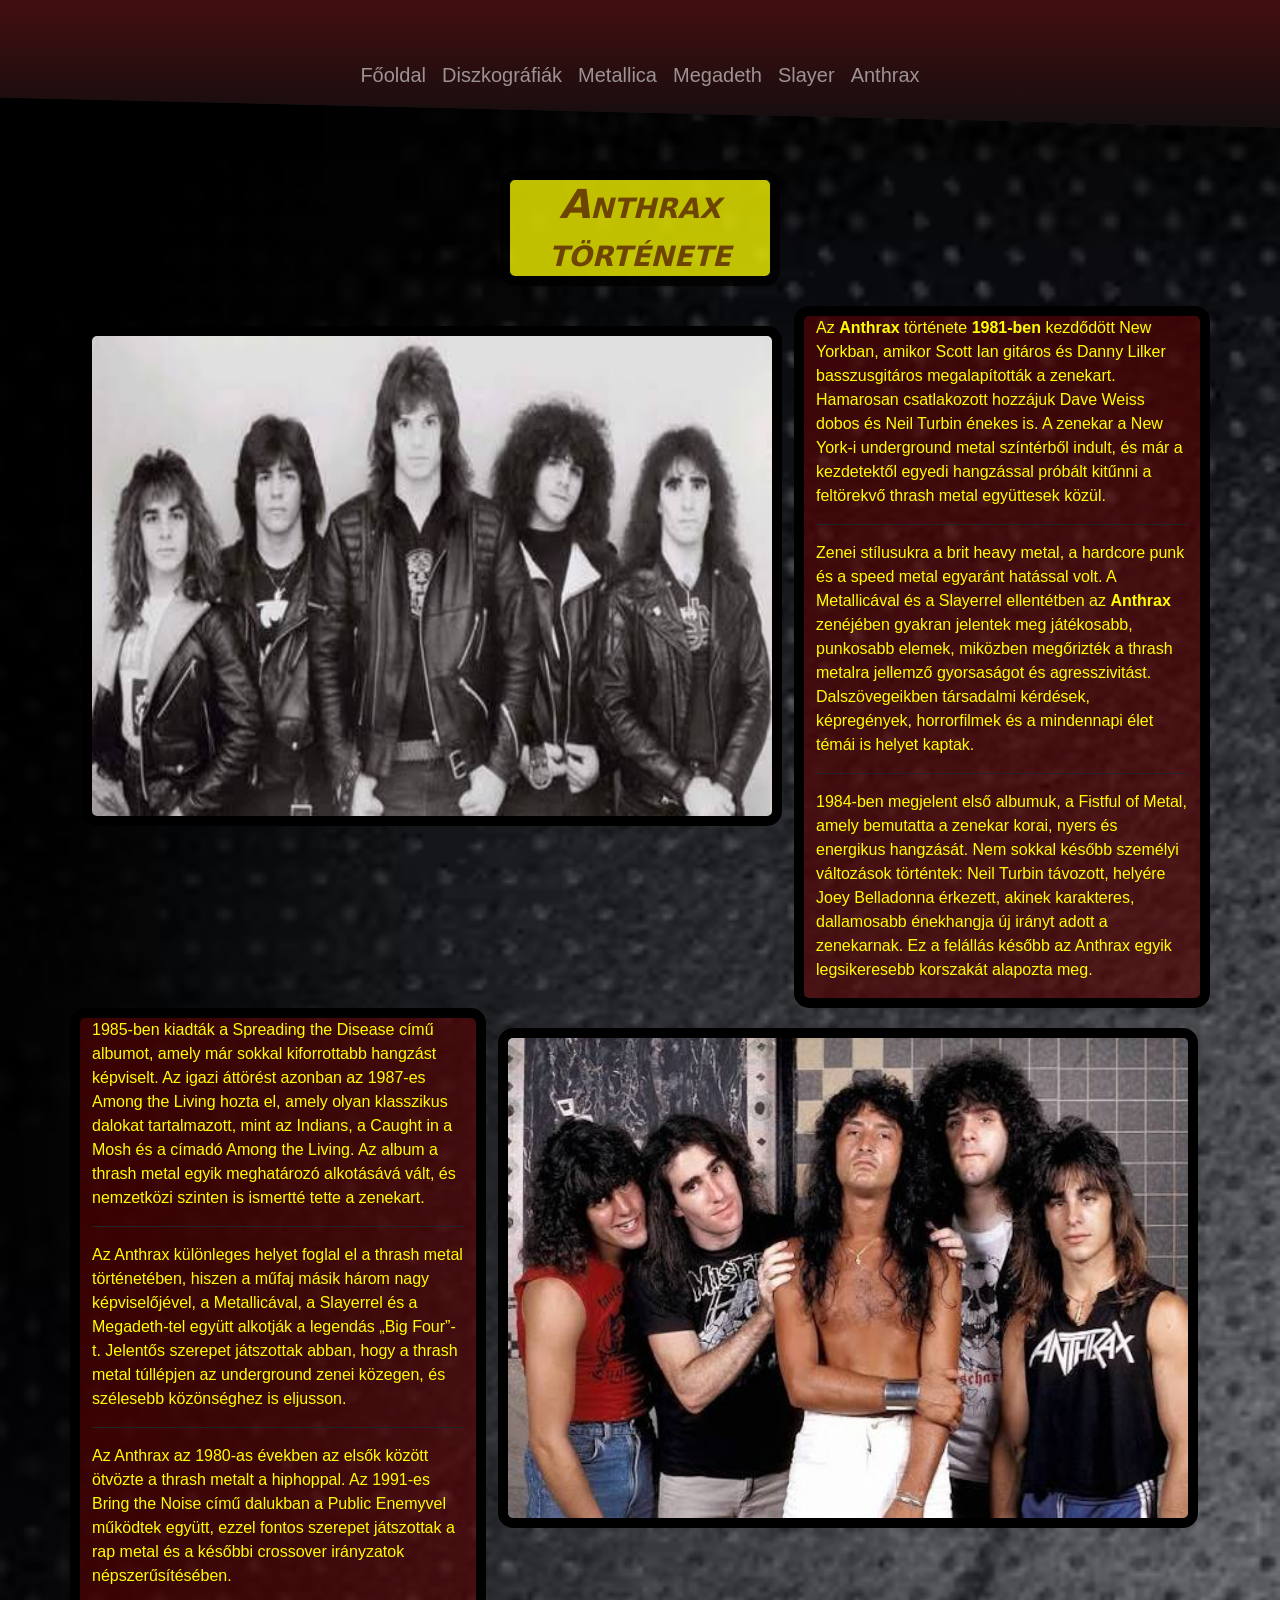
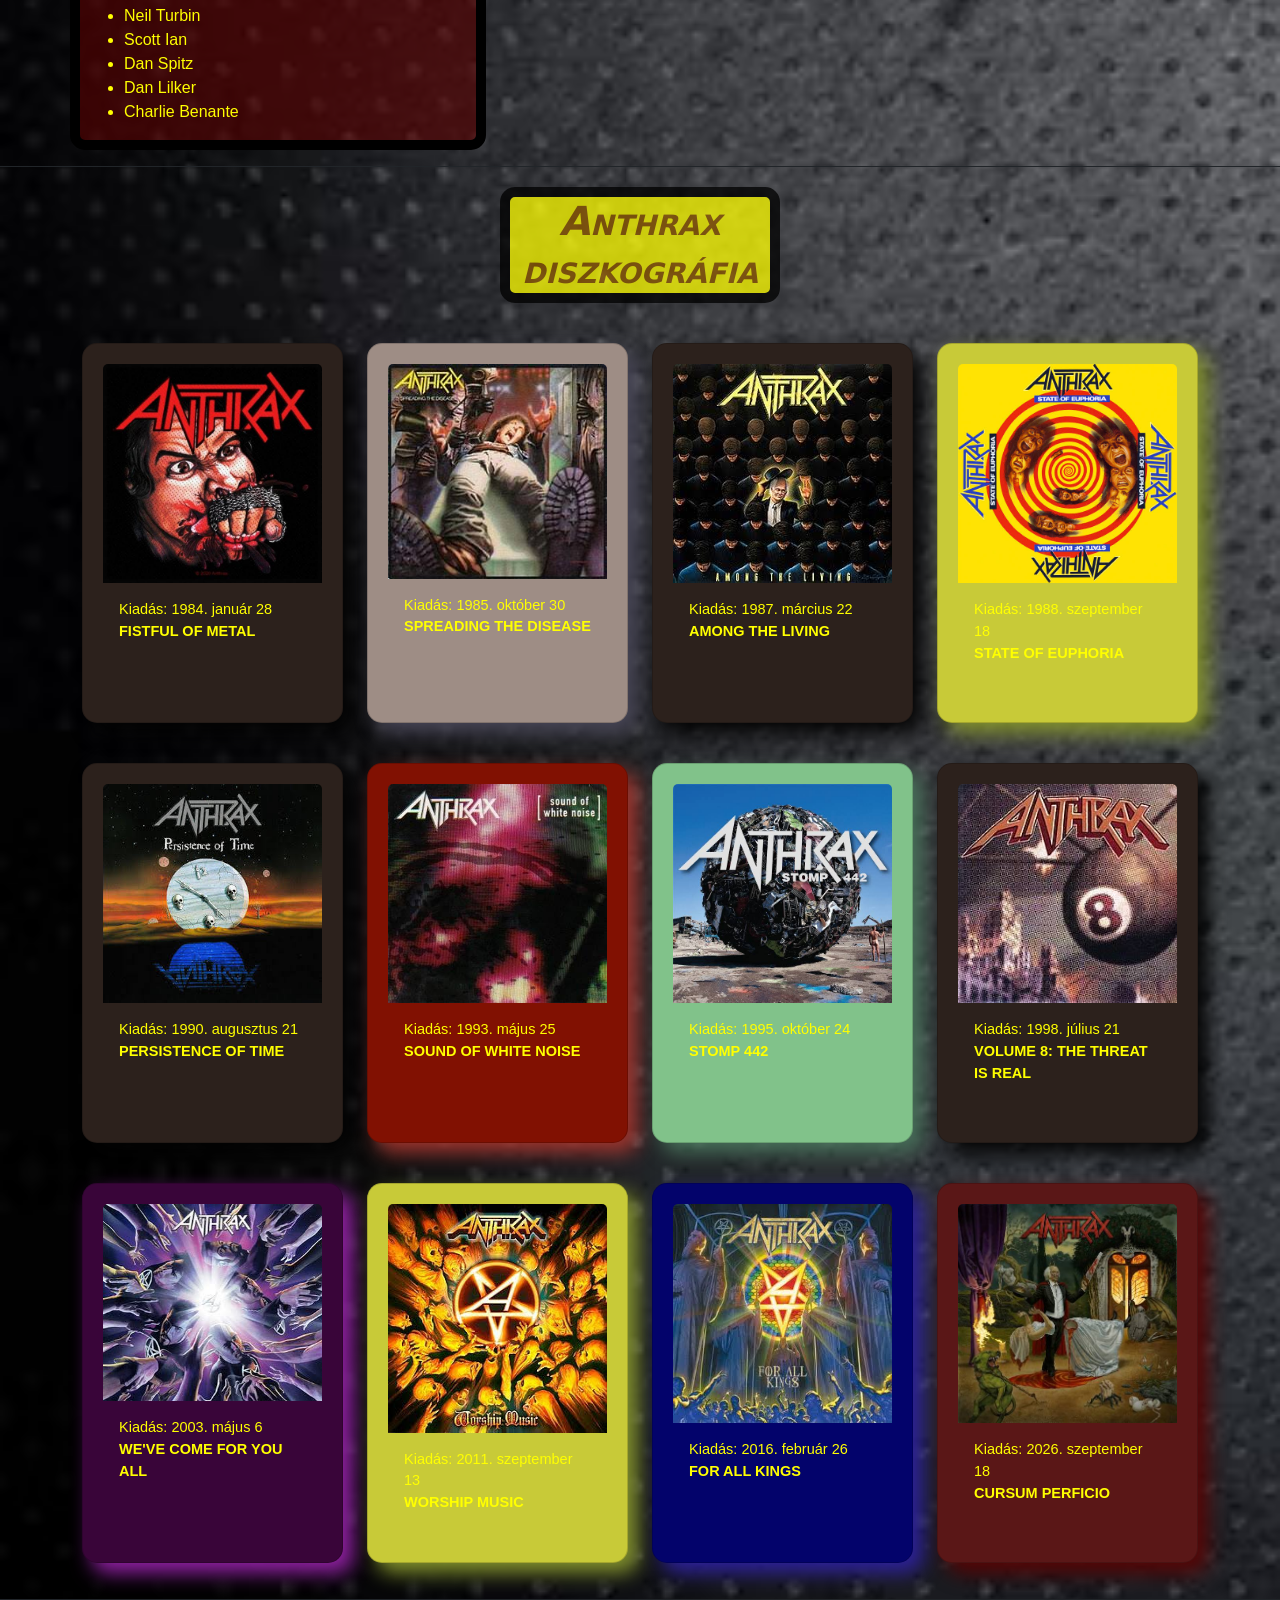
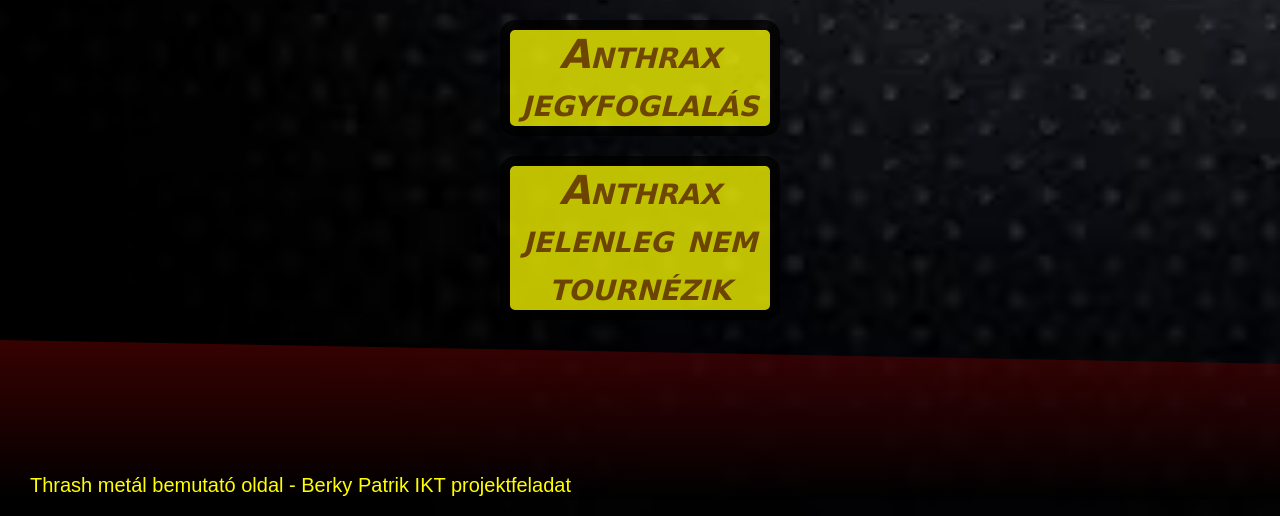
==== commit 03ed4d8d: "Kész feladat" ====
--- a/Anthrax.html
+++ b/Anthrax.html
@@ -31,7 +31,7 @@
             <div class="collapse navbar-collapse justify-content-center" id="navbarNavDropdown">
                 <ul class="navbar-nav">
                     <li class="nav-item">
-                        <a class="nav-link" href="Főoldal.html">Főoldal</a>
+                        <a class="nav-link" href="index.html">Főoldal</a>
                     </li>
                     <li class="nav-item">
                         <a class="nav-link" href="Diszkográfiák.html">Diszkográfiák</a>
@@ -62,7 +62,7 @@
             </div>
             <aside class="col hatter">
                 <p>
-                    Az <b>Anthrax</b> története 1981-ben kezdődött New Yorkban, amikor Scott Ian gitáros és Danny Lilker
+                    Az <b>Anthrax</b> története <strong>1981-ben</strong> kezdődött New Yorkban, amikor Scott Ian gitáros és Danny Lilker
                     basszusgitáros megalapították a zenekart. Hamarosan csatlakozott hozzájuk Dave Weiss dobos és Neil
                     Turbin énekes is. A zenekar a New York-i underground metal színtérből indult, és már a kezdetektől
                     egyedi hangzással próbált kitűnni a feltörekvő thrash metal együttesek közül.
--- a/Anthrax.css
+++ b/Anthrax.css
@@ -164,7 +164,7 @@
 
 .custom-footer {
     padding-top: 100px;
-    padding-left: 25px;
+    padding-left: 30px;
     font-size: 20px;
     position: relative;
     min-height: 150px;
